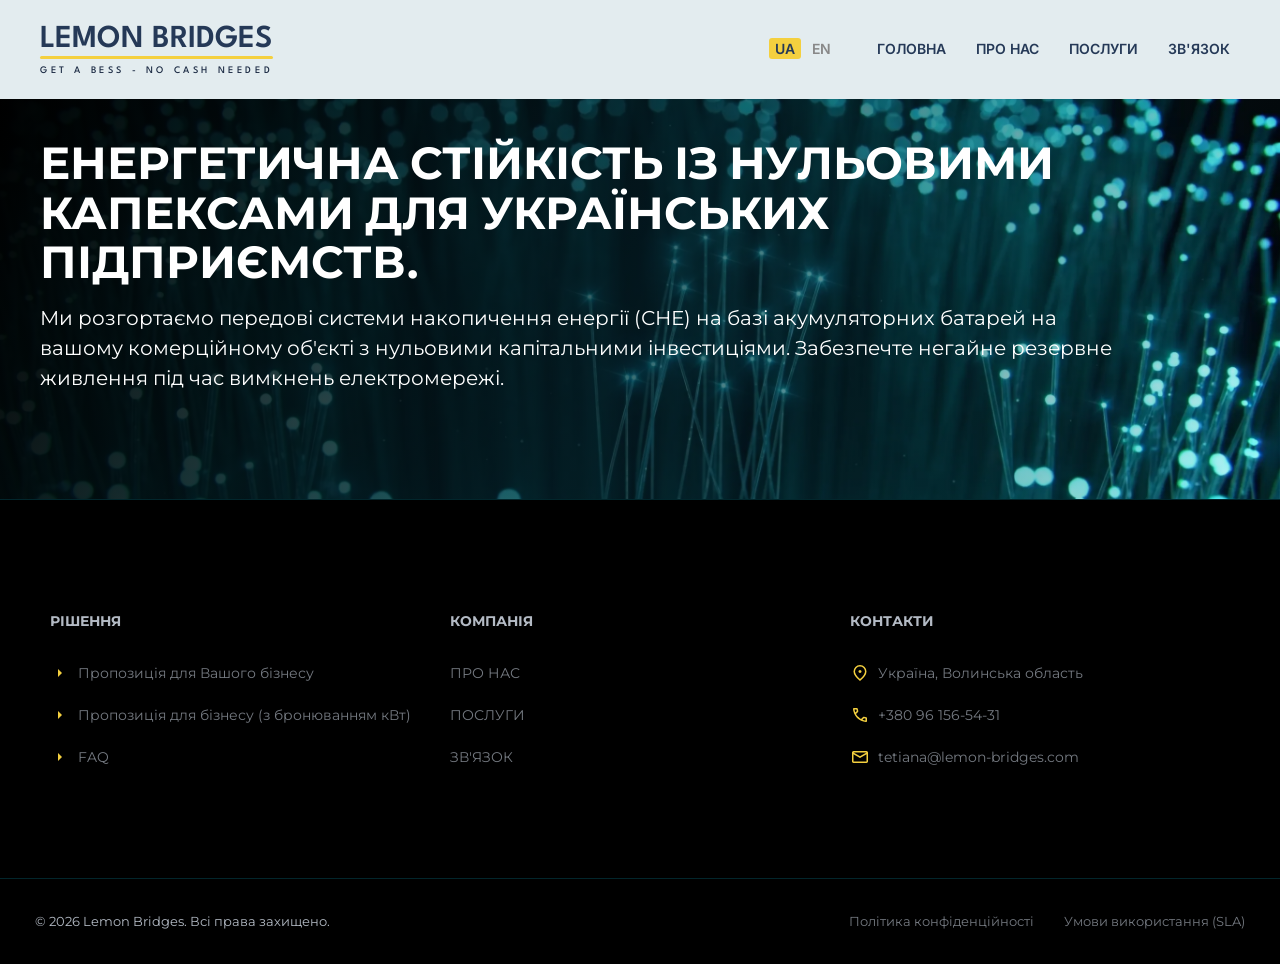
==== index.html @ 853405b8 "Add files via upload" ====
<!DOCTYPE html>
<html lang="uk">
	 <head>
		<title>LEMON BRIDGES</title>
		<meta charset="utf-8">
		<link href="css.css" rel="stylesheet">
		<script src="js.js" defer></script>
		<meta name="author" content="LEMON BRIDGES">
		<meta name="geo.region" content="UA-07" />
		<meta property="og:locale" content="uk_UA">
		<link rel="icon" type="image/jpeg" sizes="32x32" href="LB-LOGO.jpg">
		
		<meta name="viewport" content="width=device-width, initial-scale=1.0, maximum-scale=5.0"> <!-- для масштабування в телефонах цей рядок дуже важливий -->
		<meta name="description" content="BESS Ukraine Engineering — EPC-інтегратор, Промислові BESS та УЗЕ. Енергоаудит, промислові накопичувачі енергії, battery energy storage system, системи енергозберігання, проєктування, монтаж узе/bess, ESS, EMS/BMS, LiFePO4 CATL/EVE/BYD. Peak Shaving, пікове навантаження енергосистеми, резервування електроенергії, арбітраж РДН/ВДР, заміна дизеля, заміна генетора, заміна бензину, альтернативне живлення, безкоштовна установка узе/ bess .">
		<meta name="classification" content="Energy Storage, Renewable Energy, Industrial Equipment">
		<meta name="robots" content="index, follow, max-snippet:-1, max-image-preview:large">
		
		<link rel="stylesheet" href="https://fonts.googleapis.com/css2?family=Material+Symbols+Outlined:opsz,wght,FILL,GRAD@20,400,0,0&icon_names=arrow_right" />
		<link rel="preconnect" href="https://fonts.googleapis.com">
		<link rel="preconnect" href="https://fonts.gstatic.com" crossorigin>
		<link href="https://fonts.googleapis.com/css2?family=League+Spartan:wght@100..900&display=swap" rel="stylesheet">
		<link href="https://fonts.googleapis.com/css2?family=Space+Grotesk:wght@300;400;500;600;700&display=swap&subset=cyrillic" rel="stylesheet">
		<link href="https://fonts.googleapis.com/css2?family=Raleway:wght@400;700&display=swap&subset=cyrillic" rel="stylesheet">
		<link href="https://fonts.googleapis.com/css2?family=Montserrat:wght@300;400&family=Oswald:wght@600;700&display=swap" rel="stylesheet">
		<link href="https://fonts.googleapis.com/css2?family=Inter:wght@400;500&family=Montserrat:wght@700;800&display=swap" rel="stylesheet">
	 </head>
	<body>
		<div>
			<header class="navigation">
				<div class="container">
					<div class="left">
					<a href="index.html">
						<div><h1 class="LB">LEMON BRIDGES</h1></div>
						<div class="logo-divider"></div>
						<div><p class="bess">GET A BESS - NO CASH NEEDED</p></div>
					</a>
					</div>
					<div class="lang-switch">
						<button id="btn-ua" class="lang-btn active my">UA</button>
						<button id="btn-en" class="lang-btn my">EN</button>
					</div>
					<button class="menu" id="btn-menu">
						<span></span>
						<span></span>
						<span></span>
					</button>
					<div class="right" id="mobile-nav">
						<nav class="wi">
							<a href="index.html" class="my" data-i18n="home">Головна</a>
							<a href="about-us.html" class="my" data-i18n="about_us">Про нас</a>
							<a href="poslugy.html" class="my" data-i18n="services">Послуги</a>
							<a href="zviazok.html" class="my" data-i18n="connection">Зв'язатися</a>
						</nav>
					</div>
				</div>
			</header>
			<div class="korobka">
				<img src="fon1.webp" alt="фон" class="photo-fon" loading="lazy">
				<section class="teka-vseredyni-photo">
					<div class="teka">
						<div class="text">
							<h1 data-i18n="hero_title">ЕНЕРГЕТИЧНА СТІЙКІСТЬ ІЗ НУЛЬОВИМИ КАПЕКСАМИ ДЛЯ УКРАЇНСЬКИХ ПІДПРИЄМСТВ.</h1>
							<p data-i18n="hero_desc">Ми розгортаємо передові системи накопичення енергії (СНЕ) на базі акумуляторних 
							батарей на вашому комерційному об'єкті з нульовими капітальними інвестиціями.
							Забезпечте негайне резервне живлення під час вимкнень електромережі. </p>
						</div>
					</div>
				</section>
			</div>
			<hr>
			<div class="korobka2">
				<div class="korobka-vseredyni2">
				<div class="tak-treba">
					<div class="">
						<h2></h2>
					</div>
					
					<div>
						<h2></h2>
					</div>
					
					<div>
						<h2></h2>
					</div>
					
					<!--<div class="text-support-people2 text">
						<h2>Які ми вирішуємо проблеми і чим допомагаємо людям 
						та компаніям</h2>
						<p>1. Штраф за 80% простою: Якщо ви купуєте систему самостійно, ви сплачуєте 100%
						вартості авансом за актив, який повністю простоює приблизно 78% року — амортизується
						від нерегулярного використання, збирає пил і тихо руйнується, поки закінчується гарантія 
						виробника.2. Витрати  на  обслуговування: Вартість обслуговування високовольтної літієвої
						системи зі спеціалізованим електриком. Сучасна BESS вимагає спеціалізованого програмного 
						забезпечення для балансування елементів, постійного моніторингу теплового управління та 
						інженерів з високої напруги.3. Низьковольтні інвертори мають надзвичайно високий ризик
						виходу з ладу в екстремальних умовах поточної напруги в Україні, і більшість BESS не
						спеціалізовані для ринку та приречені на провал.</p>
					</div>-->
				</div>
				</div>
			</div>
			<footer class="ostatnia-korobka">
				<div class="ostatniy-conteiner">
						<div class="cont">
							<h3 class="d2" data-i18n="decision">РІШЕННЯ</h3>
								<div class="kontacty">
									<ul>
										<li>
											<svg xmlns="http://www.w3.org/2000/svg" 
											height="20px" 
											viewBox="0 -960 960 960" 
											width="20px"
											fill="#F4D03F">
											<path d="M384-288v-384l192 192-192 192Z"/>
											</svg>
											<a href="poslugy.html" class="kon-pidsvidka" data-i18n="offer">Пропозиція для Вашого бізнесу</a>
										</li>
										<li>
											<svg xmlns="http://www.w3.org/2000/svg"
											height="20px" 
											viewBox="0 -960 960 960"
											width="20px" 
											fill="#F4D03F">
											<path d="M384-288v-384l192 192-192 192Z"/>
											</svg>
											<a href="poslugy.html" class="kon-pidsvidka" data-i18n="business">Пропозиція для бізнесу (з бронюванням кВт)</a>
										</li>
										<li>
											<svg xmlns="http://www.w3.org/2000/svg"
											height="20px"
											viewBox="0 -960 960 960" 
											width="20px" 
											fill="#F4D03F">
											<path d="M384-288v-384l192 192-192 192Z"/>
											</svg>
											<a href="FAQ.html" class="kon-pidsvidka">FAQ</a>
										</li>
									</ul>
								</div>
						</div>
						<div class="cont">
							<h3 class="d2" data-i18n="company">КОМПАНІЯ</h3>
								<div class="kontacty">
									<ul>
										<li><a href="about-us.html" class="kon-pidsvidka" data-i18n="about_us">Про нас</a></li>
										<li><a href="poslugy.html" class="kon-pidsvidka" data-i18n="services">Послуги</a></li>
										<li><a href="zviazok.html" class="kon-pidsvidka" data-i18n="connection">Зв'язок</a></li>
									</ul>
								</div>
						</div>
						<div class="cont">
							<h3 class="d2" data-i18n="contacts">КОНТАКТИ</h3>
								<div class="kontacty">
									<ul>
										<li><svg xmlns="http://www.w3.org/2000/svg" 
											height="20px" viewBox="0 -960 960 960" 
											width="20px" 
											fill="#F4D03F">
											<path 
											d="M531-501q21-21
											21-51t-21-51q-21-21-51-21t-51 
											21q-21 21-21 
											51t21
											51q21 21 51 21t51-21Zm-51 310q119-107
											179.5-197T720-549q0-105-68.5-174T480-792q-103 0-171.5
											69T240-549q0 71 60.5 161T480-191Zm0 95Q323-227 245.5-339.5T168-549q0-134 89-224.5T480-864q133 0 222.5 90.5T792-549q0 97-77 209T480-96Zm0-456Z"/>
											</svg><a class="kon-pidsvidka" data-i18n="uk">Україна, Волинська область</a>
										</li>
										<li><svg xmlns="http://www.w3.org/2000/svg"
											height="20px" 
											viewBox="0 -960 960 960" 
											width="20px" 
											fill="#F4D03F">
											<path d="M763-145q-121-9-229.5-59.5T339-341q-86-86-135.5-194T144-764q-2-21 12.29-36.5Q170.57-816 192-816h136q17 0 29.5 10.5T374-779l24 106q2 13-1.5 25T385-628l-97 98q20 38 46 73t57.97 65.98Q422-361 456-335.5q34 25.5 72 45.5l99-96q8-8 20-11.5t25-1.5l107 23q17 5 27 17.5t10 29.5v136q0 21.43-16 35.71Q784-143 763-145ZM255-600l70-70-17.16-74H218q5 38 14 73.5t23 70.5Zm344 344q35.1 14.24 71.55 22.62Q707-225 744-220v-90l-75-16-70 70ZM255-600Zm344 344Z"/></svg>
											<a class="kon-pidsvidka">+380 96 156-54-31</a>
										</li>
										<li><svg xmlns="http://www.w3.org/2000/svg" 
											height="20px" 
											viewBox="0 -960 960 960" 
											width="20px" 
											fill="#F4D03F">
											<path d="M168-192q-29.7 0-50.85-21.16Q96-234.32 96-264.04v-432.24Q96-726 117.15-747T168-768h624q29.7 0 50.85 21.16Q864-725.68 864-695.96v432.24Q864-234 842.85-213T792-192H168Zm312-240L168-611v347h624v-347L480-432Zm0-85 312-179H168l312 179Zm-312-94v-85 432-347Z"/></svg>
											<a class="kon-pidsvidka">tetiana@lemon-bridges.com</a>
										</li>
									</ul>
								</div>
						</div>
				</div>
				<hr class="line">
				<div class="copyright">
					<p data-i18n="reserved">© 2026
						<span id="year"></span> 
						Lemon Bridges. Всі права захищено.
					</p>
					<div class="column">
						<div class="konfidencial"><p><a href="polityka-konfidenciynosti.html" class="kon-pidsvidka" data-i18n="privacy_policy">Політика конфіденційності</a></p></div>
						<div class="konfidencial"><p><a href="umovy-vykorystania-SLA.html" class="kon-pidsvidka" data-i18n="terms_of_use">Умови використання (SLA)</a></p></div>
					</div>
				</div>
			</footer>
		</div>
	</body>
</html>
---- css.css ----
*{
	padding:0px;
	margin:0px;
	box-sizing:border-box;
	transition: background-color 0.4s ease, color 0.4s ease;
}
html, body{
	width:100%;
	max-width:100%;
	overflow-x:hidden;
}
/*-- елементи для header --*/
.navigation{
	position:relative;
	background-color:#e3ecef;
	margin: 0 auto;
	padding: 24px 40px;
}

.container{
	margin:0 auto;
	display:flex;
	align-items:center;
	justify-content:space-between;
	max-width:1400px;
}
.left{
	display: flex;
	text-align: center;
	flex-direction:column;
	flex-shrink: 0;
}
.right{
	display:flex;
	align-items:center;
	padding:0 10px 3.1px 40px;
}
a{
	text-decoration: none;
}
.LB{
	color:#253957;
	text-decoration: none;
	font-family: 'League Spartan';
	font-weight: 600;
	text-transform:uppercase;
	margin:0;
	padding:0;
	line-height:1;
}
.logo-divider{
	width:100%;
	max-width:680px;
	height:3.3px;
	background-color:#F4D03F;
	margin: 0 0 7px 0;
	border-radius: 3px;
}
.bess{
	font-family: 'League Spartan';
	font-size:10px;
	font-weight:500;
	text-transform: uppercase;
	margin:0;
	padding:0;
	letter-spacing:0.36em;
	color:#1d2c45;
	
}
.wi{
	display: flex;
    gap: 30px;
}
.my{
	color:#253957;
	text-transform:uppercase;
	font-family: 'Inter';
	font-size:14px;
	font-weight:600;
}
.my:hover{
	color:#239aa4;
}
.menu{
	display:none;
}
.menu span{
	display:block;
	width:100%;
	height:3px;
	background-color:#253957;
	border-radius:2px;
	transition:transform 0.3s ease, opacity 0.3s ease;
}
/*-- масштабування для header --*/
@media (max-width:1200px){
	.navigation{
		padding:24px 35px;
	}
}
@media (max-width:992px){
	.navigation{
		padding:24px 30px;
	}
}
@media (max-width:850px){
	.navigation{
		padding:24px 20px;
	}
	.menu{
		display:flex;
		flex-direction:column;
		justify-content: space-between;
		width:31px;
		height:18px;
		background:transparent;
		border:none;
		cursor:pointer;
		padding:0 0 3.1px 7px;
		z-index:100;
	}
	.menu span{
		display:block;
		width:100%;
		height:3px;
		background-color:#253957;
		border-radius:2px;
	}
	.right{
		position:absolute; 
		top:100%;
		left:0;
		width:100%;
		background-color:#F4F7F9;
		max-height:0;
		overflow:hidden;
		transition:max-height 0.4s ease;
		box-shadow:0 10px 15px rgba(0, 0, 0, 0.05);
		z-index:99;
		margin-left:0;
		padding:0;
	}
	.wi{
		flex-direction:column;
		width:100%;
		gap:0;
	}
	.my{
		display:block;
		border-bottom:1px solid rgba(0, 0, 0, 0.05);
		width:100%;
		box-sizing:border-box;
	}
	.right.active{
		max-height:300px;
	}
	.menu.active span:nth-child(1){
		transform:translateY(7.5px) rotate(45deg);
	}
	.menu.active span:nth-child(2){
		opacity:0;
	}
	.menu.active span:nth-child(3){
		transform:translateY(-7.5px) rotate(-45deg);
	}
	.LB{
		font-size:29px;
	}
	.logo-divider{
	width:100%;
	max-width:680px;
	height:2px;
	background-color:#F4D03F;
	margin: 0 0 5px 0;
	border-radius: 3px;
	}
	.bess{
	font-size:9px;
	font-family: 'League Spartan';
	font-weight:500;
	text-transform: uppercase;
	margin:0;
	padding:0;
	letter-spacing:0.36em;
	color:#1d2c45;
	}
}
@media (max-width:768px){
	.LB{
		font-size:29px;
	}
	.bess{
		font-size:9px;
	}
	.wi{
		flex-direction:column;
		width:100%;
		gap:0;
	}
	.my{
		display:block;
		padding:14px 20px;
		border-bottom:1px solid rgba(0, 0, 0, 0.05);
		width:100%;
		box-sizing:border-box;
	}
	.right.active{
		max-height:200px;
	}
}
@media (max-width:668px){
	.LB{
		font-size:27px;
	}
	.bess{
		font-size:8px;
		letter-spacing:0.39em;
	}
	.right.active{
		max-height:200px;
	}
}
@media (max-width:500px){
	.LB{
		font-size:25px;
	}
	.bess{
		font-size:7px;
		letter-spacing:0.45em;
	}
}
@media (max-width:480px){
	.LB{
		font-size:22px;
	}
	.logo-divider{
	height:2px;
	margin: 0 0 5px 0;
	}
	.bess{
	font-size:6px;
	letter-spacing:0.47em;
	}
	.menu{
		height:15px;
		padding:0 0 3.1px 7px;
	}
	.menu span{
		height:2px;
	}
}
@media (max-width:319px){
	.LB{
		font-size:18px;
	}
	.logo-divider{
	height:2px;
	margin: 0 0 5px 0;
	}
	.bess{
	font-size:5px;
	letter-spacing:0.45em;
	}
}
/*-- //масштабування для header --*/
/*-- кнопки ua/en --*/
.lang-switch {
    display: flex;
    align-items: center;
    font-family: sans-serif;
	margin-left: auto;
}

.lang-btn {
    background: none;
    border: none;
    cursor: pointer;
    color: #888888; 
    padding: 2px 6px;
	margin:0 0 3.1px 5px;
    transition: color 0.2s ease, background-color 0.2s ease;
}
@media (max-width:768px){
	.lang-switch{
		margin-left:auto;
		margin-right:10px;
	}
	.lang-btn{
		padding:2px 4px;
		font-size:12px;
	}
}
@media (max-width:500px){
	.lang-switch {
		display: flex;
		align-items: center;
		font-family: sans-serif;
		margin-left: auto;
	}
	.lang-btn {
		background: none;
		border: none;
		cursor: pointer;
		color: #888888; 
		padding: 2px 4px;
		margin:0 0 3.1px 5px;
		transition: color 0.2s ease, background-color 0.2s ease;
	}
}
.lang-btn.active {
    color:#253957;
    background-color: #F4D03F;/* Лимонний акцент */
    border-radius: 3px;
} 
/*-- //кнопки ua/en --*/
/*-- //елементи для header --*/

/*-- korobka1 --*/
.korobka{
	display:flex;
	position:relative;
	width: 100%;
	height:400px;
	margin: 0 auto;
	overflow:hidden;
	padding: 15px 0;
}
@media (max-width:1200px){
	.korobka{
		height:350px;
	}
}
@media (max-width:992px){
	.korobka{
		height:300px;
	}
}
@media (max-width:480px){
	.korobka{
		height:350px;
	}
}
@media (max-width:414px){
	.korobka{
		height:400px;
	}
}
@media (max-width:330px){
	.korobka{
		height:450px;
	}
}
.photo-fon{
	position: absolute;
	top: 0;
	left: 0;
	width: 100%;
	height: 100%;
	object-fit: cover; /* Аналог background-size: cover для тегу  */
	z-index: 1;
}
.teka-vseredyni-photo{
	position: absolute;
	top:0;
	left:0;
	z-index: 2;
	height: 100%;
	width:100%;
	display:flex;
	justify-content:center;
	align-items:center;
	background: linear-gradient(113deg, #000000, #041f27ab, transparent);
}
.teka{
	position:relative;
	z-index:3;
	height:100%;
	max-width:1400px;
	width:100%;
	box-sizing:border-box;
}
.text{
	color: white;
	box-sizing:border-box;
	overflow-wrap: break-word;
	word-break: break-word;
	width:100%;
	padding: clamp(20px, 4vw, 40px);
	margin:0 0 0 30px;
	
}
@media (min-width: 769px) { 
	.text {
		max-width:90%;
		position:absolute;
		height:100%;
		margin-left:0;
	}
}
.text h1{
	font-family: 'Space Grotesk', 'Montserrat';
	margin-top:0;
	margin-bottom:16px;
	font-size:clamp(26px, 3.5vw, 60px);
	line-height:1.1;
}
.text p{
	font-family: 'Montserrat';
	margin:6px 0;
	font-size:clamp(15px, 1.8vw, 20px);
	line-height:1.5;
}
/*-- //korobka1 --*/
hr{
	border: none;
	height:1px;
	background-color:#02262c   ;
}
/*-- korobka2 --*/
.korobka2{
	position:relative;
	min-height:auto;
	width:100%;
	height:100%;
	display:flex;
	margin:0 auto;
	overflow:hidden;
}
.korobka-vseredyni2{
	width:100%;
	position:relative;
	justify-content:center;
	display:flex;
	height:100%;
	align-items:center;
	background: linear-gradient(247deg, #062932, #021e22, #010d12);
}
.tak-treba{
	position:relative;
	z-index:3;
	height:auto;
	width:100%;
	max-width:1400px;
	box-sizing:border-box;
}
.text-support-people2{
	position:relative;
	z-index:5;
	height:100%;
	width:100%;
	color:#ebefe3/*#8cf3f9*/;
	font-family: 'Raleway';
	max-width:1000px;
	padding: clamp(20px, 4vw, 60px);
}
.text-support-people2 h2{
	font-size:clamp(16px, 2vw, 35px);
}
.text-support-people2 p{
	font-size:clamp(15px, 1.8vw, 23px);
	color:#b3bac4;
}
/*-- //korobka2 --*/
/*-- footer --*/
.ostatnia-korobka{
	width:100%;
	background-color:#000000;
}
.ostatniy-conteiner{
	display:flex;
	max-width:1400px;
	justify-content:space-between;
	margin:0 auto;
	padding:30px 40px;
}
.cont{
	display:flex;
	padding:70px 0;
	margin:0 10px;
	flex:1;
	color:white;
	flex-direction: column;
	
}
.d2{
	font-family:'Montserrat';
	line-height:3;
	font-size:14px;
	margin: 0 0 10px 0;
	color:#b3bac4;
}
.material-symbols-outlined{
	font-size:16px;
}
ul {
  list-style: none; /* 1. Прибирає крапки */
  padding: 0;       /* 2. Прибирає стандартний відступ зліва */
  margin: 0;        /* 3. Прибирає стандартні зовнішні відступи зверху і знизу */
}
ul li {
  font-family: 'Montserrat'; 
  font-size: 14px; 
  color:#747980;       
}
li{
	line-height:3;
	align-items:center;
	display:flex;
	gap: 0.50rem;
}
.kontacty{
	font-family:'Montserrat';
	flex-direction: column;
	display:flex;
	width:100%;
	height:100%;
	color:#979da5;
}
.line{
	max-width:1400px;
	margin:0 auto;
	border: none;
	height: 0.1px;
}
.copyright{
	display:flex;
	max-width:1400px;
	width:100%;
	margin:0 auto;
	align-items:center;
	padding:35px;
	color:#b3bac4;
	font-family:'Montserrat';
	font-size:13px;
	justify-content:space-between;
}
.konfidencial{
	display:flex;
	margin-right:0;
	font-family:'Montserrat';
	font-size:13px;
	color:#b3bac4;
	height:100%;
	align-items:center;
}
.kon-pidsvidka{
	color:#747980;
}
.kon-pidsvidka:hover{
	color:#f4d03f;
}
.column{
	display:flex;
	gap:0 30px;
}
@media (max-width:992px){
	.cont{
		padding:13px 0;
	}
	.d2{
		font-size:11px;
	}
	.kontacty ul li{
		font-size:10px;
	}
	.copyright p{
		font-size:10px;
	}
	.konfidencial{
		font-size:10px;
	}
	.copyright{
		padding:clamp(17px, 3vw, 35px);
	}
	svg{
		height:16px;
		width:16px;
	}
}
@media (max-width: 768px){
	.ostatniy-conteiner, .copyright, .column{
		flex-direction: column;
	}
	.ostatniy-conteiner{
		padding:20px 40px;
	}
	.cont{
		padding:20px 0;
	}
	.text{
	color: white;
	box-sizing:border-box;
	overflow-wrap: break-word;
	word-break: break-word;
	width:100%;
	padding: clamp(20px, 4vw, 40px);
	margin: 0;
	}
	.cont{
		padding:20px 0;
	}
	svg{
		height:13px;
		width:13px;
	}
}
@media (max-width:668px){
	.cont{
		padding:12px 0;
		margin:0;
	}
	.d2{
		margin:0 0 5px;
	}
}
/*-- //footer --*/
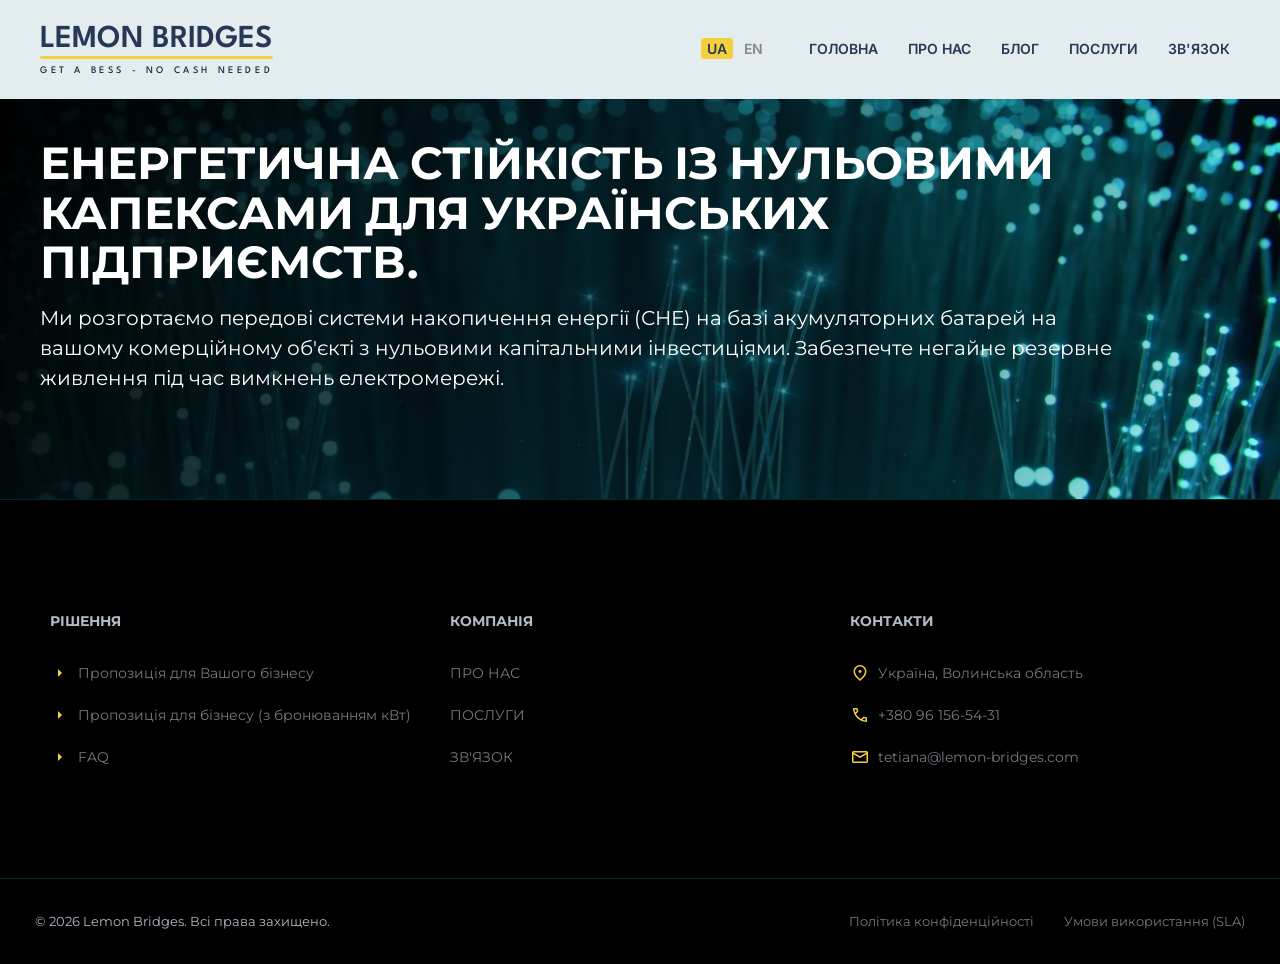
==== commit 824c629d: "Add files via upload" ====
--- a/index.html
+++ b/index.html
@@ -48,6 +48,7 @@
 						<nav class="wi">
 							<a href="index.html" class="my" data-i18n="home">Головна</a>
 							<a href="about-us.html" class="my" data-i18n="about_us">Про нас</a>
+							<a href="https://lemonbridges.substack.com/" class="my" data-i18n="blog">Блог</a>
 							<a href="poslugy.html" class="my" data-i18n="services">Послуги</a>
 							<a href="zviazok.html" class="my" data-i18n="connection">Зв'язатися</a>
 						</nav>
@@ -172,7 +173,7 @@
 											width="20px" 
 											fill="#F4D03F">
 											<path d="M763-145q-121-9-229.5-59.5T339-341q-86-86-135.5-194T144-764q-2-21 12.29-36.5Q170.57-816 192-816h136q17 0 29.5 10.5T374-779l24 106q2 13-1.5 25T385-628l-97 98q20 38 46 73t57.97 65.98Q422-361 456-335.5q34 25.5 72 45.5l99-96q8-8 20-11.5t25-1.5l107 23q17 5 27 17.5t10 29.5v136q0 21.43-16 35.71Q784-143 763-145ZM255-600l70-70-17.16-74H218q5 38 14 73.5t23 70.5Zm344 344q35.1 14.24 71.55 22.62Q707-225 744-220v-90l-75-16-70 70ZM255-600Zm344 344Z"/></svg>
-											<a class="kon-pidsvidka">+380 96 156-54-31</a>
+											<a class="kon-pidsvidka" href="tel:+380 96 156-54-31" type="tel">+380 96 156-54-31</a>
 										</li>
 										<li><svg xmlns="http://www.w3.org/2000/svg" 
 											height="20px" 
